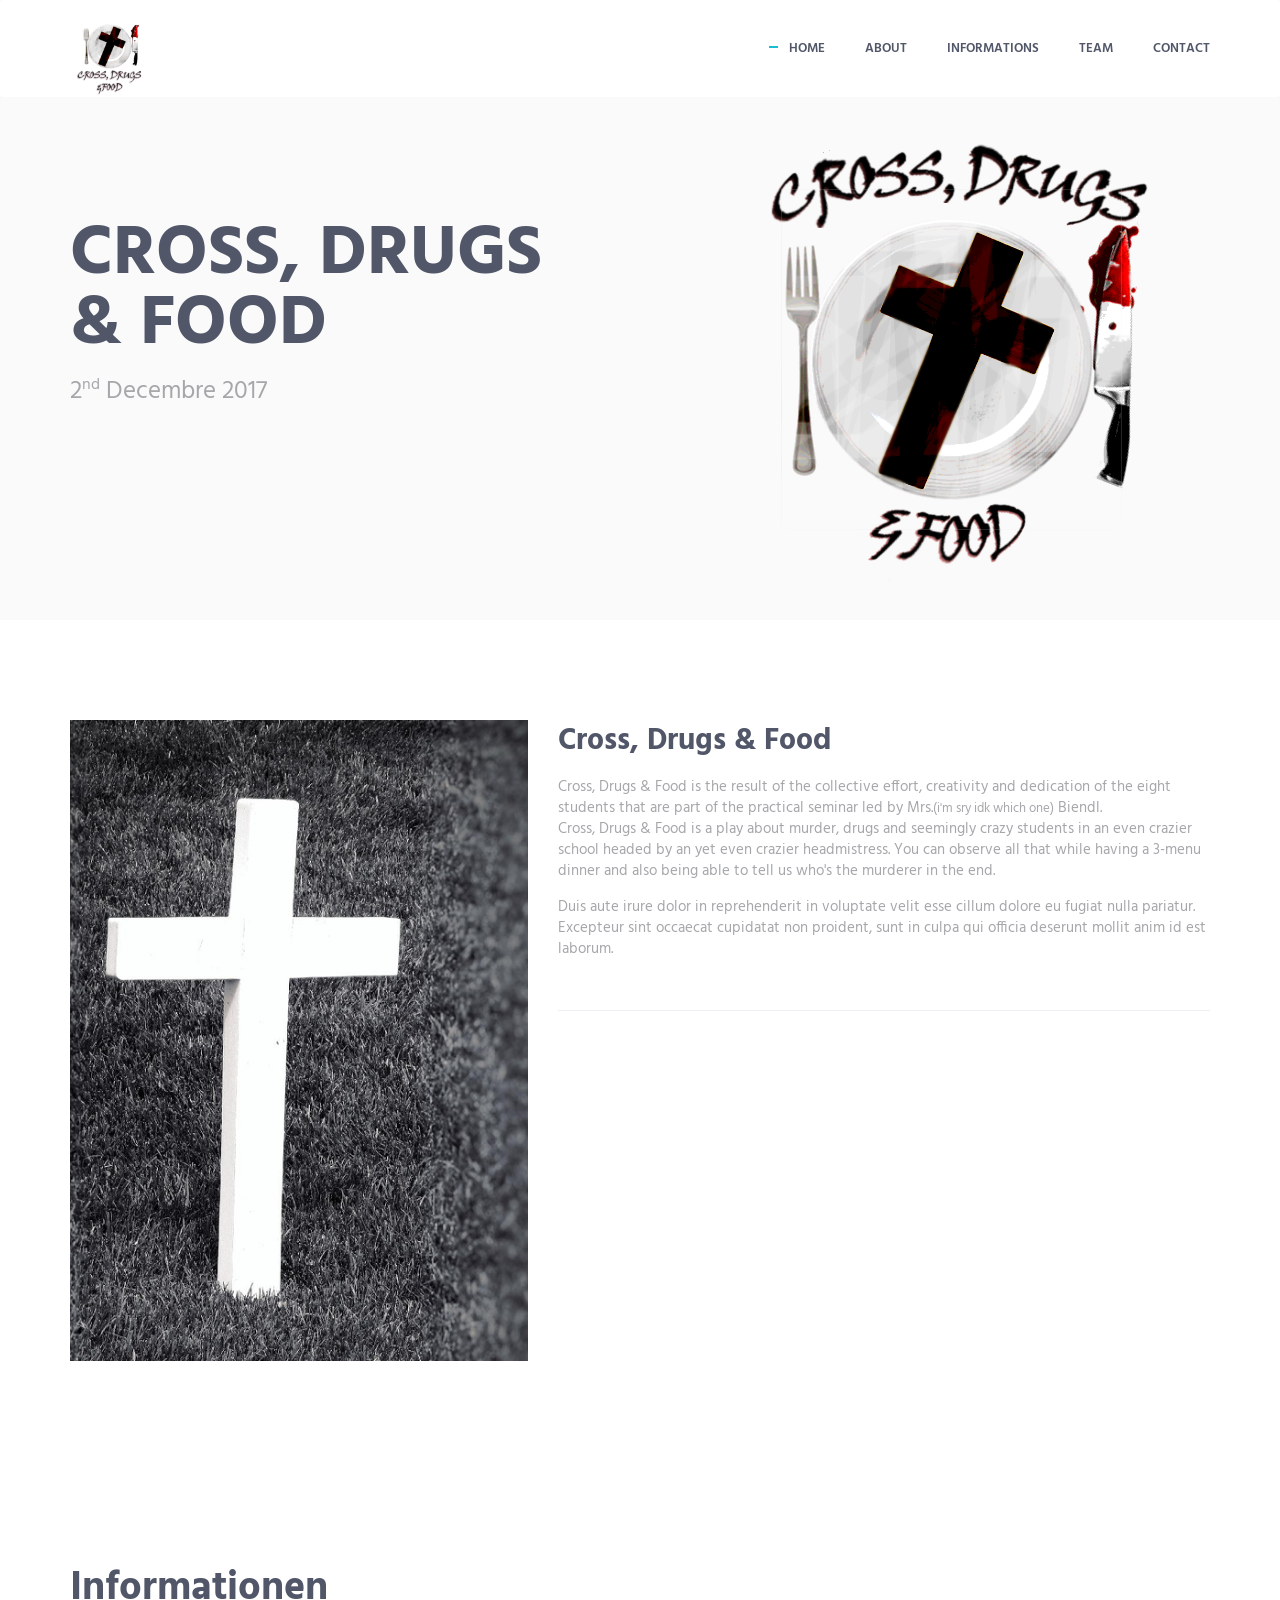
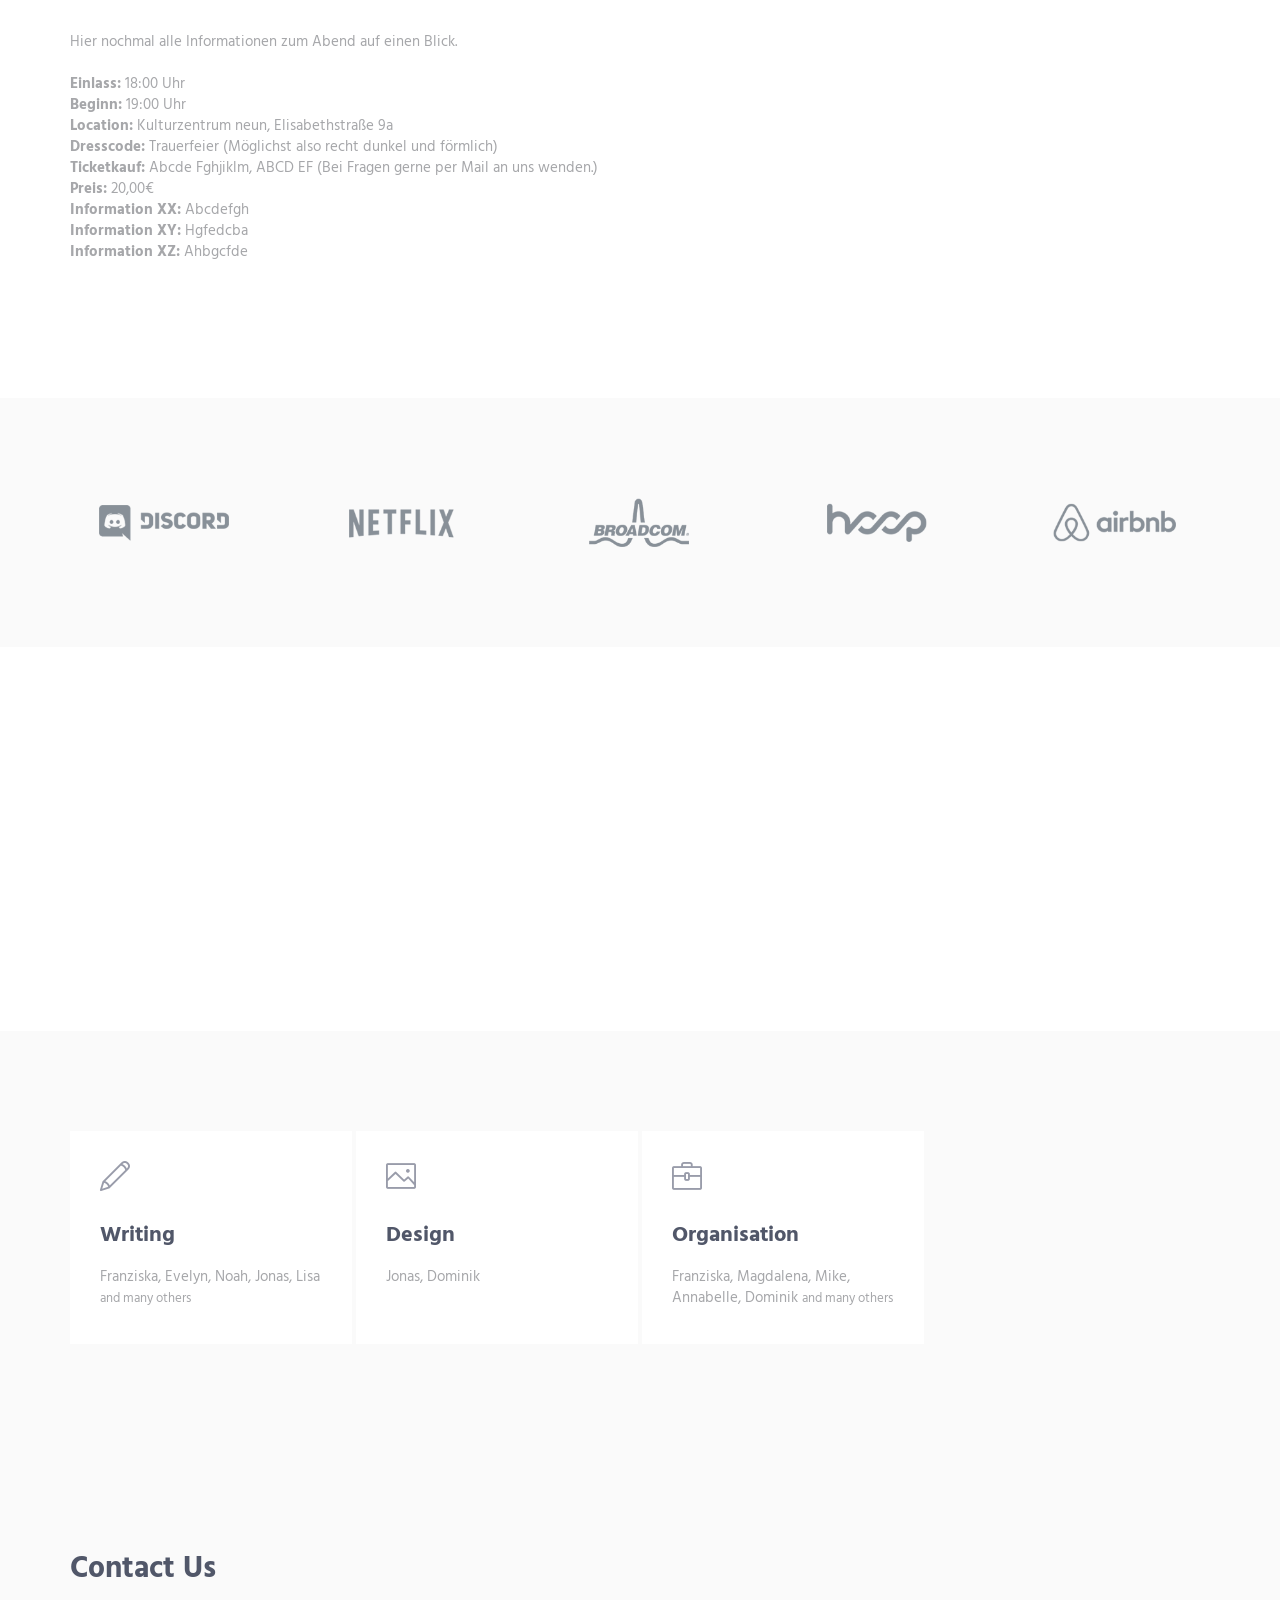
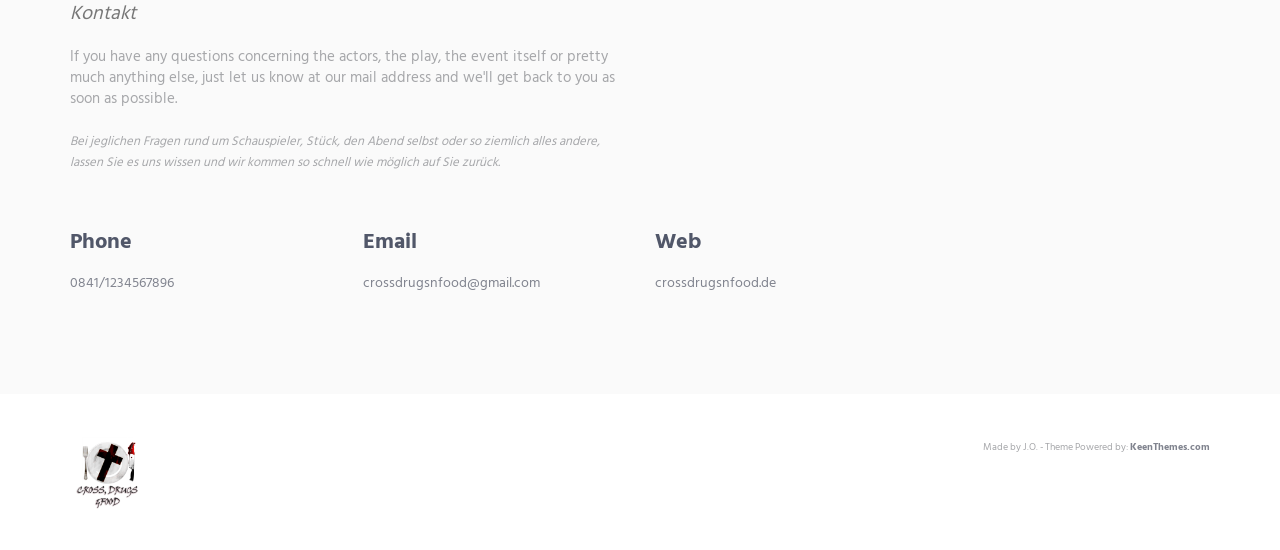
==== HTML/index.html @ 365a9cf8 "initial up" ====
<!DOCTYPE html>
<!-- ==============================
    Project:        Metronic "Acecv" Frontend Freebie - Responsive HTML Template Based On Twitter Bootstrap 3.3.4
    Version:        1.0
    Author:         KeenThemes
    Primary use:    Corporate, Business Themes.
    Email:          support@keenthemes.com
    Follow:         http://www.twitter.com/keenthemes
    Like:           http://www.facebook.com/keenthemes
    Website:        http://www.keenthemes.com
    Premium:        Premium Metronic Admin Theme: http://themeforest.net/item/metronic-responsive-admin-dashboard-template/4021469?ref=keenthemes
================================== -->
<html lang="en" class="no-js">
    <!-- BEGIN HEAD -->
    <head>
        <meta charset="utf-8"/>
        <title> Cross, Drugs &amp; Food</title>
        <meta http-equiv="X-UA-Compatible" content="IE=edge">
        <meta content="width=device-width, initial-scale=1" name="viewport"/>
        <meta content="" name="description"/>
        <meta content="" name="author"/>

        <!-- GLOBAL MANDATORY STYLES -->
        <link href="http://fonts.googleapis.com/css?family=Hind:300,400,500,600,700" rel="stylesheet" type="text/css">
        <link href="vendor/simple-line-icons/css/simple-line-icons.css" rel="stylesheet" type="text/css"/>
        <link href="vendor/bootstrap/css/bootstrap.min.css" rel="stylesheet" type="text/css"/>

        <!-- PAGE LEVEL PLUGIN STYLES -->
        <link href="css/animate.css" rel="stylesheet">
        <link href="vendor/swiper/css/swiper.min.css" rel="stylesheet" type="text/css"/>

        <!-- THEME STYLES -->
        <link href="css/layout.min.css" rel="stylesheet" type="text/css"/>

        <!-- Favicon -->
        <link rel="shortcut icon" href="favicon.ico"/>
    </head>
    <!-- END HEAD -->

    <!-- BODY -->
    <body id="body" data-spy="scroll" data-target=".header">

        <!--========== HEADER ==========-->
        <header class="header navbar-fixed-top">
            <!-- Navbar -->
            <nav class="navbar" role="navigation">
                <div class="container">
                    <!-- Brand and toggle get grouped for better mobile display -->
                    <div class="menu-container js_nav-item">
                        <button type="button" class="navbar-toggle" data-toggle="collapse" data-target=".nav-collapse">
                            <span class="sr-only">Toggle navigation</span>
                            <span class="toggle-icon"></span>
                        </button>

                        <!-- Logo -->
                        <div class="logo">
                            <a class="logo-wrap" href="#body">
                                <img class="logo-img" src="img/logo.png" alt="Cross, Drugs &amp; Food Logo">
                            </a>
                        </div>
                        <!-- End Logo -->
                    </div>

                    <!-- Collect the nav links, forms, and other content for toggling -->
                    <div class="collapse navbar-collapse nav-collapse">
                        <div class="menu-container">
                            <ul class="nav navbar-nav navbar-nav-right">
                                <li class="js_nav-item nav-item"><a class="nav-item-child nav-item-hover" href="#body">Home</a></li>
                                <li class="js_nav-item nav-item"><a class="nav-item-child nav-item-hover" href="#about">About</a></li>
                                <li class="js_nav-item nav-item"><a class="nav-item-child nav-item-hover" href="#information">Informations</a></li>
                                <li class="js_nav-item nav-item"><a class="nav-item-child nav-item-hover" href="#team">Team</a></li>
                                <li class="js_nav-item nav-item"><a class="nav-item-child nav-item-hover" href="#contact">Contact</a></li>
                            </ul>
                        </div>
                    </div>
                    <!-- End Navbar Collapse -->
                </div>
            </nav>
            <!-- Navbar -->
        </header>
        <!--========== END HEADER ==========-->

        <!--========== SLIDER ==========-->
        <div class="promo-block">
            <div class="container">
                <div class="row">
                    <div class="col-sm-6 sm-margin-b-60">
                        <div class="margin-b-30">
                            <h1 class="promo-block-title">CROSS, DRUGS <br/> &amp; FOOD</h1>
                            <p class="promo-block-text">2<sup><small>nd</small></sup> Decembre 2017</p>
                        </div>
                    </div>
                    <div class="col-sm-6">
                        <div class="promo-block-img-wrap">
                            <img class="promo-block-img img-responsive" src="img/mockup/CDF_Logo_1_transparent.png" align="Avatar">
                        </div>
                    </div>
                </div>
                <!--// end row -->
            </div>
        </div>
        <!--========== SLIDER ==========-->

        <!--========== PAGE LAYOUT ==========-->
        <!-- About -->
        <div id="about">
            <div class="container content-lg">
                <div class="row">
                    <div class="col-sm-5 sm-margin-b-60">
                        <img class="full-width img-responsive" src="img/500x700/01.jpg" alt="Image">
                    </div>
                    <div class="col-sm-7">
                        <div class="section-seperator margin-b-50">
                            <div class="margin-b-50">
                                <div class="margin-b-30">
                                    <h2>Cross, Drugs &amp; Food</h2>
                                    <p>Cross, Drugs &amp; Food is the result of the collective effort, creativity and dedication of the eight students that are part of the practical seminar led by Mrs.<small>(i'm sry idk which one)</small> Biendl. <br> Cross, Drugs &amp; Food is a play about murder, drugs and seemingly crazy students in an even crazier school headed by an yet even crazier headmistress. You can observe all that while having a 3-menu dinner and also being able to tell us who's the murderer in the end.</p>
                                    <p>Duis aute irure dolor in reprehenderit in voluptate velit esse cillum dolore eu fugiat nulla pariatur. Excepteur sint occaecat cupidatat non proident, sunt in culpa qui officia deserunt mollit anim id est laborum.</p>
                                </div>
                            </div>
                        </div>

                        
                    </div>
                </div>
                <!--// end row -->
            </div>
        </div>
        <!-- End About -->

        

        <!-- Informationen -->
        <div id="information">
            <div class="container content-lg">
                <div class="row margin-b-20">
                    <div class="col-sm-6">
                        <h1>Informationen</h1>
                        <p>Hier nochmal alle Informationen zum Abend auf einen Blick.
                                <br>
                                &nbsp;
                                <br>
                        <b>Einlass:</b> 18:00 Uhr
                        <br>
                        <b>Beginn:</b> 19:00 Uhr
                        <br>
                        <b>Location:</b> Kulturzentrum neun, Elisabethstraße 9a
                        <br>
                        <b>Dresscode:</b> Trauerfeier (Möglichst also recht dunkel und förmlich)
                        <br>
                        <b>Ticketkauf:</b> Abcde Fghjiklm, ABCD EF (Bei Fragen gerne per Mail an uns wenden.)
                        <br>
                        <b>Preis:</b> 20,00€
                        <br>
                        <b>Information XX:</b> Abcdefgh
                        <br>
                        <b>Information XY:</b> Hgfedcba
                        <br>
                        <b>Information XZ:</b> Ahbgcfde

                        </p>
                    </div>
                </div>
                <!--// end row -->

                
            </div>
        </div>
        <!-- End Work -->

        <!-- Sponsoren -->
        <div class="bg-color-sky-light">
            <div class="content-lg container">
                <!-- Swiper Clients -->
                <div class="swiper-slider swiper-clients">
                    <!-- Swiper Wrapper -->
                    <div class="swiper-wrapper">
                        <div class="swiper-slide">
                            <img class="swiper-clients-img" src="img/clients/01.png" alt="Clients Logo">
                        </div>
                        <div class="swiper-slide">
                            <img class="swiper-clients-img" src="img/clients/02.png" alt="Clients Logo">
                        </div>
                        <div class="swiper-slide">
                            <img class="swiper-clients-img" src="img/clients/03.png" alt="Clients Logo">
                        </div>
                        <div class="swiper-slide">
                            <img class="swiper-clients-img" src="img/clients/04.png" alt="Clients Logo">
                        </div>
                        <div class="swiper-slide">
                            <img class="swiper-clients-img" src="img/clients/05.png" alt="Clients Logo">
                        </div>
                        <div class="swiper-slide">
                            <img class="swiper-clients-img" src="img/clients/06.png" alt="Clients Logo">
                        </div>
                    </div>
                    <!-- End Swiper Wrapper -->
                </div>
                <!-- End Swiper Clients -->
            </div>
        </div>
        <!-- End Clients -->

        <!-- Promo Banner -->
        <div class="promo-banner parallax-window" data-parallax="scroll" data-image-src="img/1920x1080/01.jpg">
            <div class="container-sm content-lg">
                <h2 class="promo-banner-title">Kulturzentrum neun</h2>
                <p class="promo-banner-text"><small><i>Elisabethstraße 9a, 85051 Ingolstadt</i></small> <br>
                Just a few hundred meters south of the Ingolstadt main station the venue is very accessible even for people not living in the city.</p>
            </div>
        </div>
        <!-- End Promo Banner -->
        <!-- Team -->
        <div id="team">
            <div class="bg-color-sky-light" data-auto-height="true">
                <div class="container content-lg">
                    <div class="row row-space-2 margin-b-4">
                        <div class="col-md-3 col-sm-6 md-margin-b-4">
                            <div class="service" data-height="height">
                                <div class="service-element">
                                    <i class="service-icon icon-pencil"></i>
                                </div>
                                <div class="service-info">
                                    <h3>Writing</h3>
                                    <p class="margin-b-5">Franziska, Evelyn, Noah, Jonas, Lisa <small>and many others</small></p>
                                </div>
                                <a href="#" class="content-wrapper-link"></a>    
                            </div>
                        </div>
                        <div class="col-md-3 col-sm-6 md-margin-b-4">
                            <div class="service" data-height="height" >
                                <div class="service-element">
                                    <i class="service-icon icon-picture"></i>
                                </div>
                                <div class="service-info">
                                    <h3 >Design</h3>
                                    <p class=" margin-b-5">Jonas, Dominik</p>
                                </div>
                                <a href="#" class="content-wrapper-link"></a>    
                            </div>
                        </div>
                        <div class="col-md-3 col-sm-6 sm-margin-b-4">
                            <div class="service" data-height="height">
                                <div class="service-element">
                                    <i class="service-icon icon-briefcase"></i>
                                </div>
                                <div class="service-info">
                                    <h3>Organisation</h3>
                                    <p class="margin-b-5">Franziska, Magdalena, Mike, Annabelle, Dominik <small>and many others</small></p>
                                </div>
                                <a href="#" class="content-wrapper-link"></a>    
                            </div>
                        </div>
                        </div>
                    </div>
                    <!--// end row -->
                </div>
            </div>
        </div>
        <!-- End Team -->    
        <!-- Contact -->
        <div id="contact">
            <div class="bg-color-sky-light">
                <div class="container content-lg">
                    <div class="row margin-b-40">
                        <div class="col-sm-6">
                           <h2>Contact Us <br> 
                               <i><small>Kontakt</small></i>
                           </h2>
                            <p>If you have any questions concerning the actors, the play, the event itself or pretty much anything else, just let us know at our mail address and we'll get back to you as soon as possible. <br>
                                &nbsp; <br>
                                <i><small>Bei jeglichen Fragen rund um Schauspieler, Stück, den Abend selbst oder so ziemlich alles andere, lassen Sie es uns wissen und wir kommen so schnell wie möglich auf Sie zurück.</small></i></p>
                        </div>
                    </div>
                    <!--// end row -->

                    <div class="row">
                        <div class="col-md-3 col-xs-6 md-margin-b-30">
                            <h4>Phone</h4>
                            <a>0841/1234567896</a>
                        </div>
                        <div class="col-md-3 col-xs-6">
                            <h4>Email</h4>
                            <a href="mailto:crossdrugsnfood@gmail.com">crossdrugsnfood@gmail.com</a>
                        </div>
                        <div class="col-md-3 col-xs-6">
                            <h4>Web</h4>
                            <a href="crossdrugsnfood.de"> crossdrugsnfood.de </a>
                        </div>
                    </div>
                    <!--// end row -->
                </div>
            </div>
        </div>
        <!-- End Contact -->
        <!--========== END PAGE LAYOUT ==========-->

        <!--========== FOOTER ==========-->
        <footer class="footer">
            <div class="content container">
                <div class="row">
                    <div class="col-xs-6">
                        <img class="footer-logo" src="img/logo.png" alt="Cross, Drugs 'n Food Logo">
                    </div>
                    <div class="col-xs-6 text-right sm-text-left">
                        <p class="margin-b-0"> <small><sub> Made by J.O. - Theme Powered by: <a class="fweight-700" href="http://www.keenthemes.com/">KeenThemes.com</a> </sub> </small> </p>
                    </div>
                </div>
                <!--// end row -->
            </div>
        </footer>
        <!--========== END FOOTER ==========-->

        <!-- Back To Top -->
        <a href="javascript:void(0);" class="js-back-to-top back-to-top">Top</a>

        <!-- JAVASCRIPTS(Load javascripts at bottom, this will reduce page load time) -->
        <!-- CORE PLUGINS -->
        <script src="vendor/jquery.min.js" type="text/javascript"></script>
        <script src="vendor/jquery-migrate.min.js" type="text/javascript"></script>
        <script src="vendor/bootstrap/js/bootstrap.min.js" type="text/javascript"></script>

        <!-- PAGE LEVEL PLUGINS -->
        <script src="vendor/jquery.easing.js" type="text/javascript"></script>
        <script src="vendor/jquery.back-to-top.js" type="text/javascript"></script>
        <script src="vendor/jquery.smooth-scroll.js" type="text/javascript"></script>
        <script src="vendor/jquery.wow.min.js" type="text/javascript"></script>
        <script src="vendor/jquery.parallax.min.js" type="text/javascript"></script>
        <script src="vendor/jquery.appear.js" type="text/javascript"></script>
        <script src="vendor/swiper/js/swiper.jquery.min.js" type="text/javascript"></script>

        <!-- PAGE LEVEL SCRIPTS -->
        <script src="js/layout.min.js" type="text/javascript"></script>
        <script src="js/components/progress-bar.min.js" type="text/javascript"></script>
        <script src="js/components/swiper.min.js" type="text/javascript"></script>
        <script src="js/components/wow.min.js" type="text/javascript"></script>

    </body>
    <!-- END BODY -->
</html>
---- HTML/css/layout.min.css ----
.link,body{position:relative}h1,h2,h3,h4,h5,h6,p{line-height:1.4;font-family:Hind,sans-serif}.btn-theme.active.focus,.btn-theme.active:focus,.btn-theme.focus,.btn-theme:active.focus,.btn-theme:active:focus,.btn-theme:focus,:active,:focus,a,a:active,a:focus,a:hover{outline:0}.header .nav-item-child,.link,a,body,em,h1,h2,h3,h4,h5,h6,li,li a,p,span{font-family:Hind,sans-serif}.back-to-top,.header .nav-item-child,.link{text-transform:uppercase}.back-to-top:focus,.back-to-top:hover,.btn-theme.focus,.btn-theme:focus,.btn-theme:hover,.content-wrapper-link,.header .logo-wrap:focus,.header .logo-wrap:hover,a:active,a:focus,a:hover,h1>a:focus,h2>a:focus,h3>a:focus,h4>a:focus,h5>a:focus,h6>a:focus{text-decoration:none}html{overflow-x:hidden}body,html,html a{-webkit-font-smoothing:antialiased}p{font-size:15px;font-weight:400;color:#a6a7aa;margin-bottom:15px}em,li,li a{font-size:16px;font-weight:500;color:#515769}a{color:#81848f}a:active,a:focus,a:hover{color:#999caa}.link{font-size:13px;font-weight:600}.link:after{position:absolute;top:8px;right:-15px;width:9px;height:2px;background:#17bed2;content:" "}span{font-size:14px;font-weight:400;color:#bfc1c7}h1,h2,h3,h4,h5,h6{font-weight:700;color:#515769;margin:0 0 15px}h1>a,h2>a,h3>a,h4>a,h5>a,h6>a{color:#515769}h1>a:hover,h2>a:hover,h3>a:hover,h4>a:hover,h5>a:hover,h6>a:hover{color:#999caa;text-decoration:none}h1{font-size:40px}h2{font-size:30px}h3,h4{font-size:22px}::selection{color:#fff;background:#17bed2;text-shadow:none}::-webkit-selection{color:#fff;background:#17bed2;text-shadow:none}::-moz-selection{color:#fff;background:#17bed2;text-shadow:none}.section-seperator{border-bottom:1px solid #edf0f2}.content-wrapper-link{position:absolute;top:0;left:0;right:0;bottom:0;display:block;z-index:3}.btn-icon,.btn-theme,.promo-block{position:relative}.btn-theme,.social-icons{display:inline-block;vertical-align:middle;text-align:center}.btn-theme{line-height:1;background-image:none;border-style:solid;white-space:nowrap;-ms-touch-action:manipulation;touch-action:manipulation;cursor:pointer;-webkit-user-select:none;-moz-user-select:none;-ms-user-select:none;user-select:none}.btn-theme:hover{transition-duration:.3s;transition-property:all;transition-timing-function:cubic-bezier(.7,1,.7,1)}.btn-theme.active,.btn-theme:active{background-image:none;outline:0}.btn-theme.disabled,.btn-theme[disabled],fieldset[disabled] .btn-theme{cursor:not-allowed;box-shadow:none;opacity:.65;pointer-events:none}.btn-icon{top:1px;margin-right:10px}.btn-white-bg{color:#515769;background:#fff;border-color:transparent;border-width:0}.btn-white-bg.focus,.btn-white-bg:focus,.btn-white-bg:hover{color:#fff;background:#17bed2;border-color:transparent}.btn-white-brd{color:#fff;background:0 0;border-color:#fff;border-width:2px}.btn-white-brd.focus,.btn-white-brd:focus,.btn-white-brd:hover{color:#515769;background:#fff;border-color:#fff}.btn-default-bg{color:#515769;background:#f3f4f5;border-color:transparent;border-width:0}.btn-default-bg.focus,.btn-default-bg:focus,.btn-default-bg:hover{color:#fff;background:#17bed2;border-color:transparent}.btn-theme-sm{font-size:13px;font-weight:600;padding:15px 40px}.btn-theme-md{font-size:15px;font-weight:600;padding:20px 30px}.progress-box .progress{box-shadow:none;height:3px}.progress-box .progress-bar{transition-duration:2s;transition-property:all;transition-timing-function:cubic-bezier(.7,1,.7,1)}.header .navbar,.header .navbar-toggle .toggle-icon,.service .service-element,.service .service-info,.service:hover .service-element,.service:hover .service-info,.social-icons,.social-icons:hover{transition-duration:.3s;transition-property:all;transition-timing-function:cubic-bezier(.7,1,.7,1)}.social-icons{width:40px;height:40px;font-size:16px;color:#515769;background:#fff;border-radius:50%;padding:11px}.social-icons:hover{color:#fff;background:#515769}.promo-banner{text-align:center}.promo-banner .promo-banner-title{font-size:50px;color:#fff}.promo-banner .promo-banner-text{font-size:20px;color:#fff;opacity:.8}.promo-block{background:#fafafa;padding-top:220px}.promo-block .promo-block-title{font-size:70px;line-height:1}@media (max-width:480px){.promo-block .promo-block-title{font-size:50px}}.promo-block .promo-block-text{font-size:25px}.promo-block .promo-block-img-wrap{position:relative;height:400px}.promo-block .promo-block-img{position:absolute;right:0;bottom:0}@media (max-width:768px){.promo-block{text-align:center;padding-top:170px}.promo-block .promo-block-img-wrap{height:auto}.promo-block .promo-block-img{position:relative;margin-left:auto;margin-right:auto}}.service{background:#fff;padding:30px}.service .service-element,.service .service-info{-webkit-transform:translate3d(0,0,0);-moz-transform:translate3d(0,0,0);transform:translate3d(0,0,0)}.service .service-icon{display:block;font-size:30px;color:#999caa;margin-bottom:30px}.service:hover .service-element{opacity:0;-webkit-transform:translate3d(0,-100%,0);-moz-transform:translate3d(0,-100%,0);transform:translate3d(0,-100%,0)}.service:hover .service-info{-webkit-transform:translate3d(0,-30%,0);-moz-transform:translate3d(0,-30%,0);transform:translate3d(0,-30%,0)}.footer .footer-logo{width:76px;height:auto}.navbar-fixed-top .navbar-collapse{max-height:100%}.header .navbar{background:#fff;margin-bottom:0;border-bottom:1px solid rgba(255,255,255,.2)}.header .navbar-toggle{width:25px;height:25px;border:none;padding:0;margin:35px 0}.header .navbar-toggle .toggle-icon{position:relative;width:21px;height:1px;display:inline-block;background:#515769}.header .navbar-toggle .toggle-icon:after,.header .navbar-toggle .toggle-icon:before{position:absolute;left:0;background:#515769;content:" "}.header .navbar-toggle:hover .toggle-icon,.header .navbar-toggle:hover .toggle-icon:after,.header .navbar-toggle:hover .toggle-icon:before{background:#17bed2;transition-duration:.3s;transition-property:all;transition-timing-function:cubic-bezier(.7,1,.7,1)}.header .navbar-toggle .toggle-icon:before{width:10px;height:1px;bottom:10px;-webkit-transform:rotate(0);-moz-transform:rotate(0);transform:rotate(0);transition-duration:.3s;transition-property:all;transition-timing-function:cubic-bezier(.7,1,.7,1)}.header .navbar-toggle .toggle-icon:after{width:16px;height:1px;top:-5px;-webkit-transform:rotate(0);-moz-transform:rotate(0);transform:rotate(0);transition-duration:.3s;transition-property:all;transition-timing-function:cubic-bezier(.7,1,.7,1)}.header .navbar-toggle:hover .toggle-icon:after,.header .navbar-toggle:hover .toggle-icon:before{width:21px;height:1px}.header .navbar-toggle:hover .toggle-icon.is-clicked{background:rgba(81,87,105,0)}.header .logo{width:100px;height:100px;float:left;max-height:95px;line-height:65px}.header .logo-wrap{display:inline-block;padding:15px 0}.header .logo-img{display:inline-block;width:80px;height:80px;max-width:100%;max-height:100%;vertical-align:middle}.header .nav-item,.header .nav-item-child{display:block;position:relative}.header .navbar-nav{padding-left:0;margin-bottom:0;list-style:none}.header .nav-item:last-child .nav-item-child{padding-right:0}.header .nav-item.active .nav-item-hover:after,.header .nav-item:hover .nav-item-hover:after{opacity:1;transition-duration:.4s;transition-property:all;transition-timing-function:cubic-bezier(.7,1,.7,1)}.header .nav-item-child{font-size:13px;font-weight:600;color:#515769;line-height:55px;padding:20px;transition-duration:.3s;transition-property:all;transition-timing-function:cubic-bezier(.7,1,.7,1)}.header .nav-item-child:focus,.header .nav-item-child:hover{background:inherit}.header .nav-item-hover{position:relative}.header .nav-item-hover:after{position:absolute;top:45px;left:0;width:9px;height:2px;background:#17bed2;opacity:0;content:" ";transition-duration:.4s;transition-property:all;transition-timing-function:cubic-bezier(.7,1,.7,1)}@media (max-width:991px){.header{background:#fff}.header .navbar-toggle{display:block}.header .navbar-collapse.collapse{display:none!important}.header .navbar-collapse.collapse.in{display:block!important}.header .nav-collapse{padding-left:0;padding-right:0}.header .navbar-nav{margin:0;float:none}.header .navbar-nav .nav-item{float:none}.header .menu-container:after,.header .menu-container:before{content:" ";display:table}.header .menu-container:after{clear:both}.header .nav-item-child{color:#515769;line-height:1.4;padding:12px 12px 12px 15px}.header .nav-item-hover:after{position:absolute;top:19px}}@media (max-width:767px){.header .menu-container{padding-left:15px;padding-right:15px;margin-left:0;margin-right:0}.header .navbar>.container,.header .navbar>.container>.nav-collapse{padding-left:0;padding-right:0;margin-left:0;margin-right:0}.header .navbar>.container{width:auto}}@media (min-width:992px){.header .navbar-nav-right{float:right}.page-on-scroll .header .nav-item-child,.page-on-scroll .header .navbar{transition-duration:.3s;transition-property:all;transition-timing-function:cubic-bezier(.7,1,.7,1)}.page-on-scroll .header .navbar{background:#fff;border-bottom-color:#f0f0f0}.page-on-scroll .header .nav-item-child{color:#515769}}.back-to-top,.back-to-top:hover{color:#fff;transition-property:all;transition-timing-function:cubic-bezier(.7,1,.7,1)}.back-to-top{position:fixed;right:10px;bottom:10px;display:inline-block;z-index:9;width:40px;height:40px;font-size:11px;font-weight:400;text-align:center;line-height:3;letter-spacing:1px;background:#515769;border-radius:3px;visibility:hidden;opacity:0;padding:5px;-webkit-transform:translate3d(0,50px,0);-moz-transform:translate3d(0,50px,0);transform:translate3d(0,50px,0);transition-duration:.3s}.back-to-top:hover{transition-duration:.3s}.back-to-top.back-to-top-is-visible{visibility:visible;opacity:.6;-webkit-transform:translate3d(0,0,0);-moz-transform:translate3d(0,0,0);transform:translate3d(0,0,0);transition-duration:.3s;transition-property:all;transition-timing-function:cubic-bezier(.7,1,.7,1)}.back-to-top.back-to-top-is-visible:hover{opacity:1;transition-duration:.3s;transition-property:all;transition-timing-function:cubic-bezier(.7,1,.7,1)}.back-to-top.back-to-top-fade-out{opacity:.4}.back-to-top.back-to-top-fade-out:hover{opacity:1;transition-duration:.3s;transition-property:all;transition-timing-function:cubic-bezier(.7,1,.7,1)}.swiper-clients-img,.swiper-clients-img:hover{transition-duration:.2s;transition-property:all;transition-timing-function:cubic-bezier(.7,1,.7,1)}.swiper-slider{position:relative;width:100%;height:100%;overflow:hidden}.swiper-clients-img{display:block;width:130px;height:auto;margin:0 auto;opacity:1;cursor:pointer}.container-full-width:after,.container-full-width:before,.container-sm:after,.container-sm:before{content:" ";display:table}.swiper-clients-img:hover{opacity:.8}.color-base{color:#17bed2!important}.color-white{color:#fff!important}.color-heading{color:#515769!important}.color-subtitle{color:#a6a7aa!important}.color-link{color:#81848f!important}.color-link-hover{color:#999caa!important}.color-sky-light{color:#fafafa!important}.bg-color-base{background:#17bed2!important}.bg-color-white{background:#fff!important}.bg-color-heading{background:#515769!important}.bg-color-subtitle{background:#a6a7aa!important}.bg-color-link{background:#81848f!important}.bg-color-link-hover{background:#999caa!important}.bg-color-sky-light{background:#fafafa!important}.row-space-2{margin-right:-2px;margin-left:-2px}.container-full-width,.container-sm{margin-right:auto;margin-left:auto}.row-space-2>[class*=col-]{padding-left:2px;padding-right:2px}.container-full-width:after{clear:both}.container-sm{padding-right:15px;padding-left:15px}.container-sm:after{clear:both}@media (min-width:768px){.container-sm{width:750px}}@media (min-width:1200px){.container-sm{width:970px}}.content{padding-top:40px;padding-bottom:40px}.content-sm{padding-top:60px;padding-bottom:60px}.content-md{padding-top:80px;padding-bottom:80px}.content-lg{padding-top:100px;padding-bottom:100px}.full-width{width:100%;height:auto}.fweight-300{font-weight:300!important}.fweight-400{font-weight:400!important}.fweight-500{font-weight:500!important}.fweight-600{font-weight:600!important}.fweight-700{font-weight:700!important}.margin-l-0{margin-left:0!important}.margin-l-5{margin-left:5px!important}.margin-l-10{margin-left:10px!important}.margin-l-20{margin-left:20px!important}.margin-r-0{margin-right:0!important}.margin-r-5{margin-right:5px!important}.margin-r-10{margin-right:10px!important}.margin-r-20{margin-right:20px!important}.margin-t-0{margin-top:0!important}.margin-t-5{margin-top:5px!important}.margin-t-10{margin-top:10px!important}.margin-t-20{margin-top:20px!important}.margin-t-30{margin-top:30px!important}.margin-t-40{margin-top:40px!important}.margin-t-50{margin-top:50px!important}.margin-t-60{margin-top:60px!important}.margin-b-0{margin-bottom:0!important}.margin-b-4{margin-bottom:4px!important}.margin-b-5{margin-bottom:5px!important}.margin-b-10{margin-bottom:10px!important}.margin-b-20{margin-bottom:20px!important}.margin-b-30{margin-bottom:30px!important}.margin-b-40{margin-bottom:40px!important}.margin-b-50{margin-bottom:50px!important}.margin-b-60{margin-bottom:60px!important}.margin-b-70{margin-bottom:70px!important}.margin-b-80{margin-bottom:80px!important}.margin-b-90{margin-bottom:90px!important}.margin-b-100{margin-bottom:100px!important}.height-100{height:100px!important}.height-200{height:200px!important}.height-300{height:300px!important}.height-400{height:400px!important}.height-500{height:500px!important}@media (max-width:992px){.md-margin-b-0{margin-bottom:0!important}.md-margin-b-4{margin-bottom:4px!important}.md-margin-b-5{margin-bottom:5px!important}.md-margin-b-10{margin-bottom:10px!important}.md-margin-b-20{margin-bottom:20px!important}.md-margin-b-30{margin-bottom:30px!important}.md-margin-b-40{margin-bottom:40px!important}.md-margin-b-50{margin-bottom:50px!important}.md-margin-b-60{margin-bottom:60px!important}.md-margin-b-70{margin-bottom:70px!important}.md-margin-b-80{margin-bottom:80px!important}.md-margin-b-90{margin-bottom:90px!important}.md-margin-b-100{margin-bottom:100px!important}.md-text-center{text-align:center}.md-text-left{text-align:left}.md-text-right{text-align:right}}@media (max-width:768px){.sm-margin-b-0{margin-bottom:0!important}.sm-margin-b-4{margin-bottom:4px!important}.sm-margin-b-5{margin-bottom:5px!important}.sm-margin-b-10{margin-bottom:10px!important}.sm-margin-b-20{margin-bottom:20px!important}.sm-margin-b-30{margin-bottom:30px!important}.sm-margin-b-40{margin-bottom:40px!important}.sm-margin-b-50{margin-bottom:50px!important}.sm-margin-b-60{margin-bottom:60px!important}.sm-margin-b-70{margin-bottom:70px!important}.sm-margin-b-80{margin-bottom:80px!important}.sm-margin-b-90{margin-bottom:90px!important}.sm-margin-b-100{margin-bottom:100px!important}.sm-text-center{text-align:center}.sm-text-left{text-align:left}.sm-text-right{text-align:right}}@media (max-width:480px){.xs-margin-b-0{margin-bottom:0!important}.xs-margin-b-4{margin-bottom:4px!important}.xs-margin-b-5{margin-bottom:5px!important}.xs-margin-b-10{margin-bottom:10px!important}.xs-margin-b-20{margin-bottom:20px!important}.xs-margin-b-30{margin-bottom:30px!important}.xs-margin-b-40{margin-bottom:40px!important}.xs-margin-b-50{margin-bottom:50px!important}.xs-margin-b-60{margin-bottom:60px!important}.xs-margin-b-70{margin-bottom:70px!important}.xs-margin-b-80{margin-bottom:80px!important}.xs-margin-b-90{margin-bottom:90px!important}.xs-margin-b-100{margin-bottom:100px!important}.xs-text-center{text-align:center}.xs-text-left{text-align:left}.xs-text-right{text-align:right}}
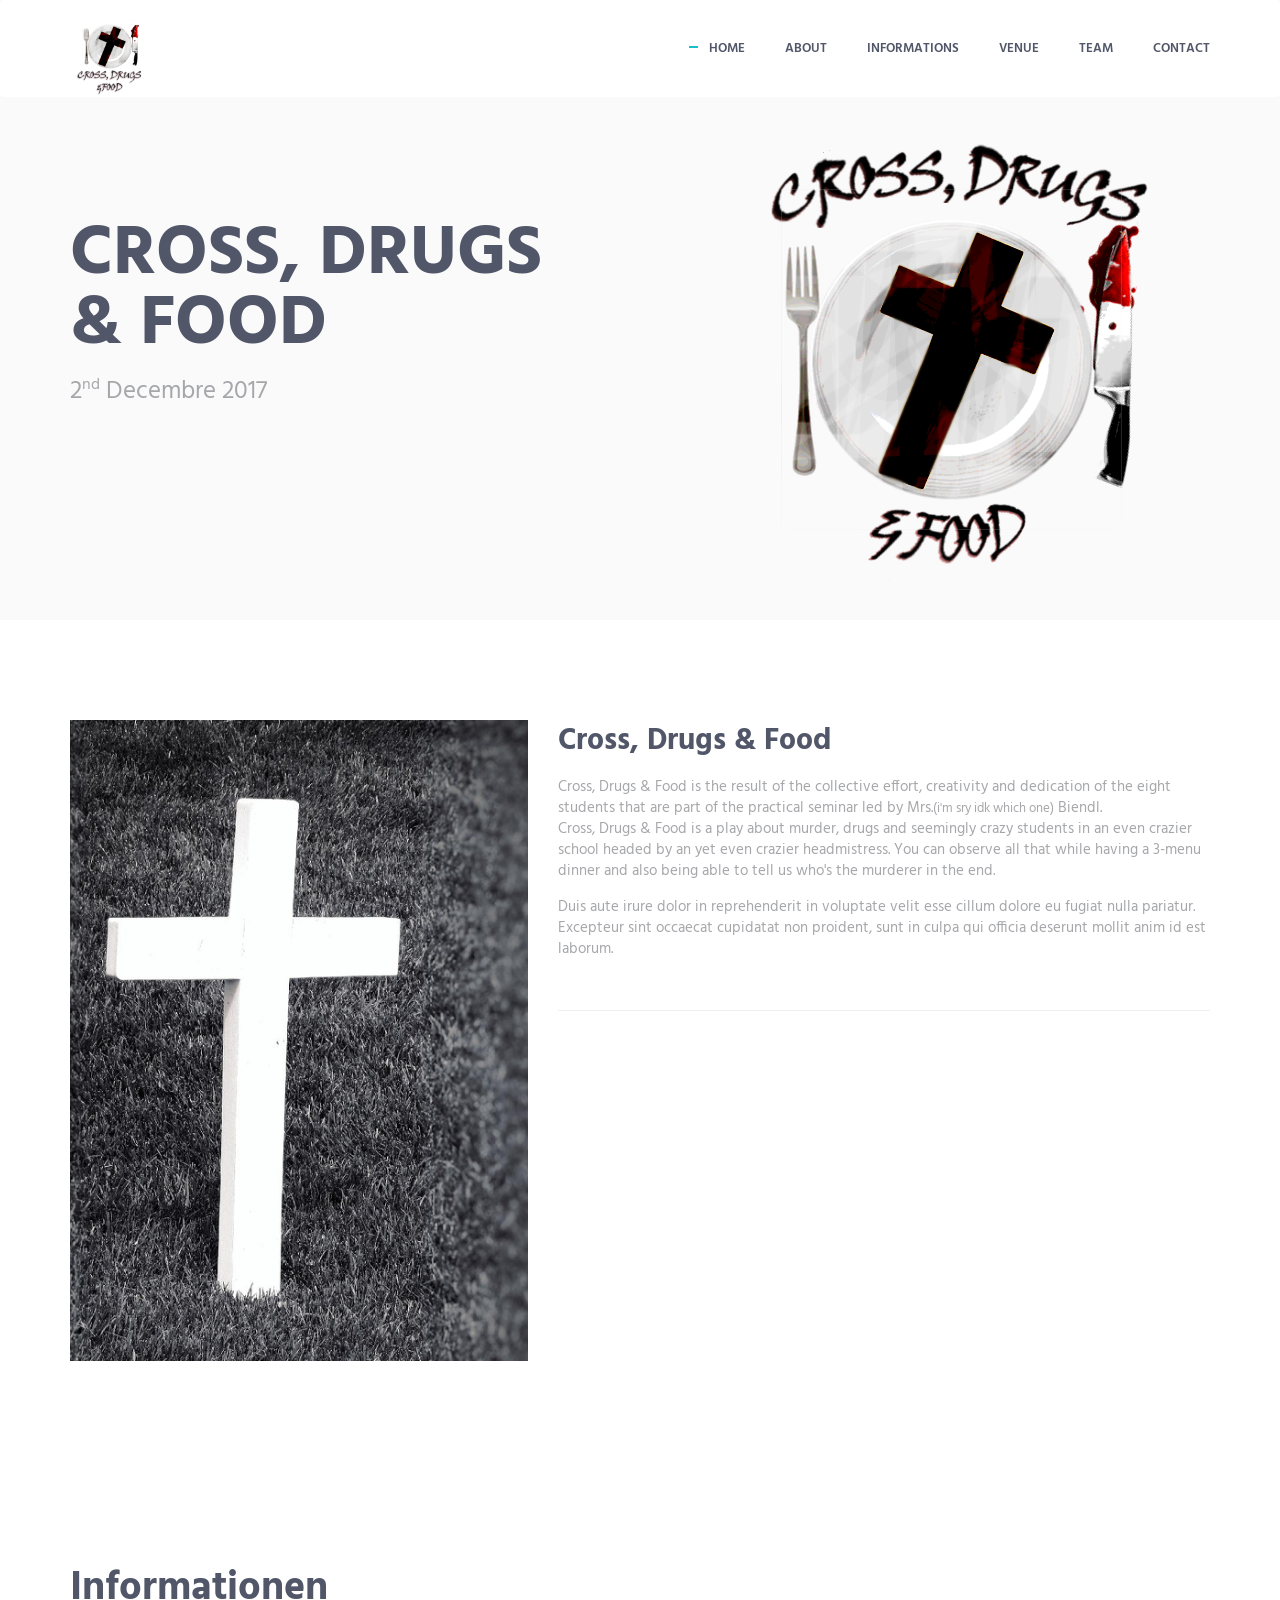
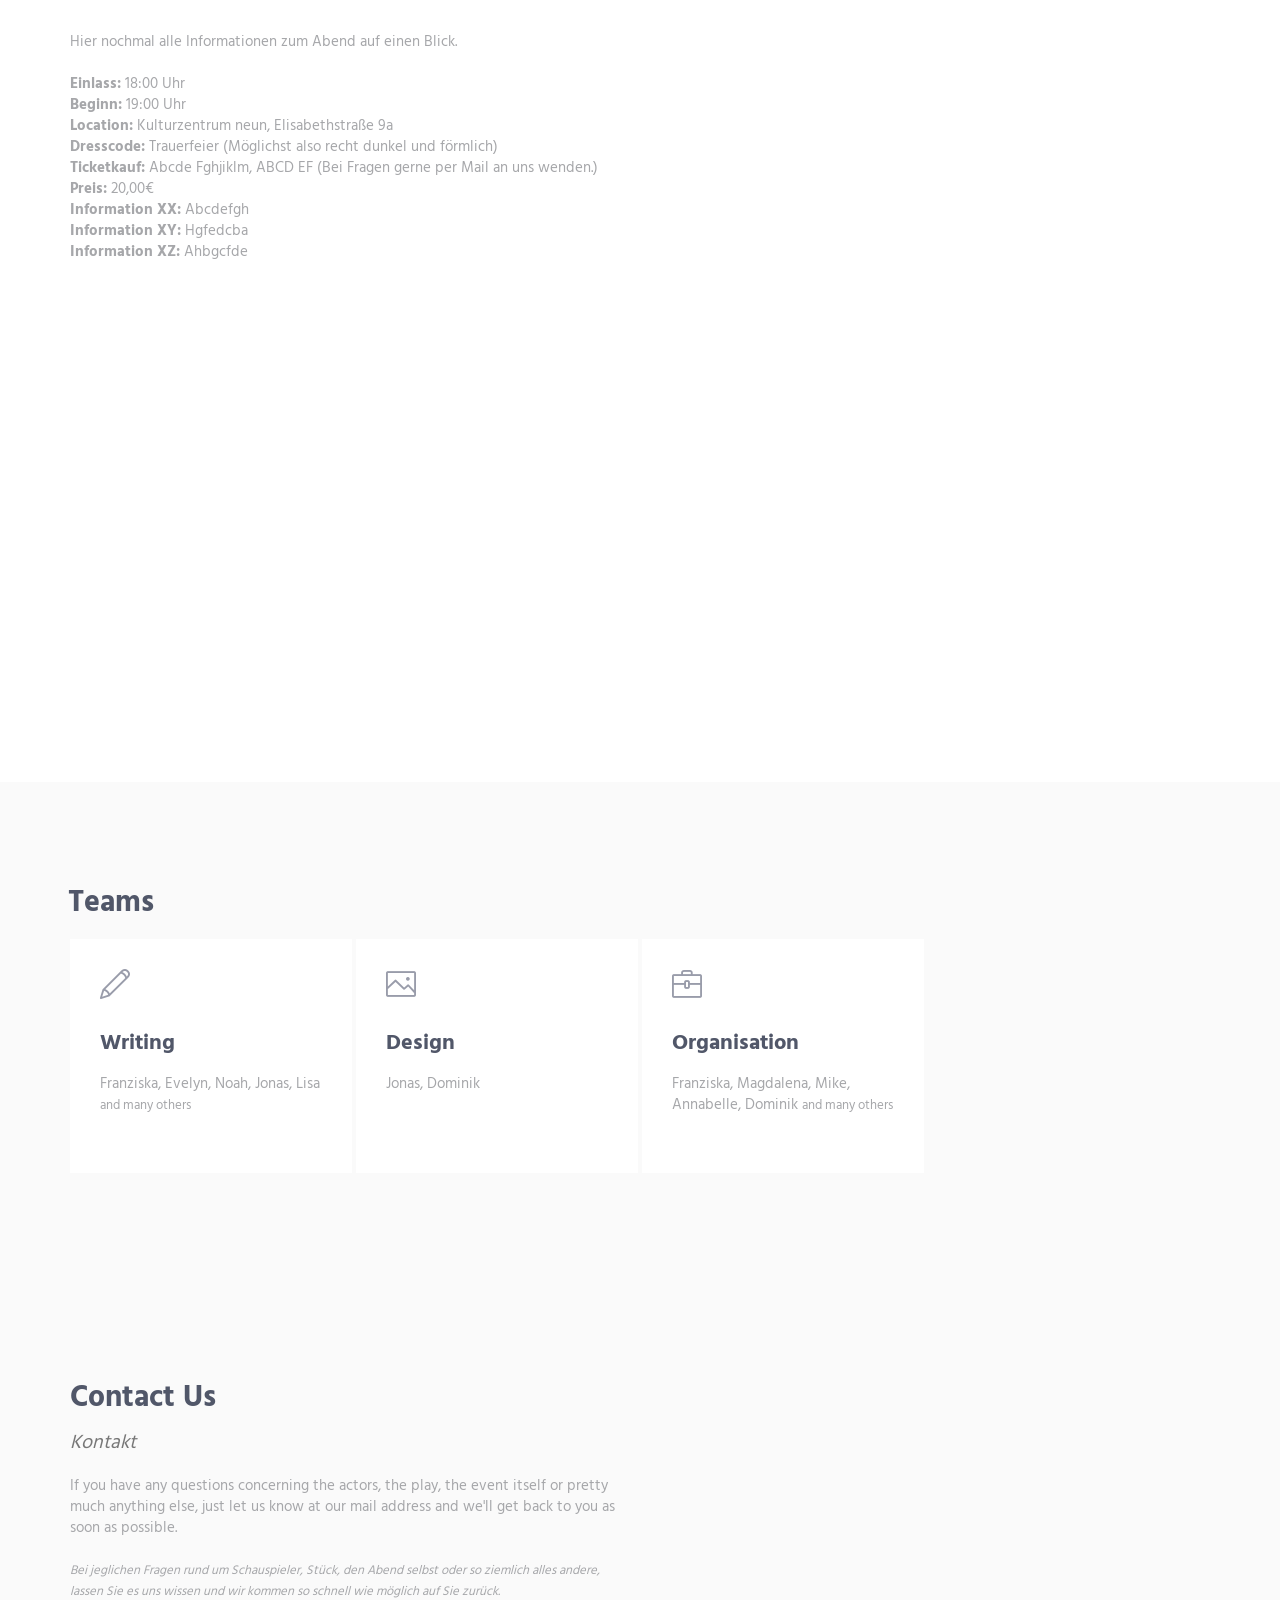
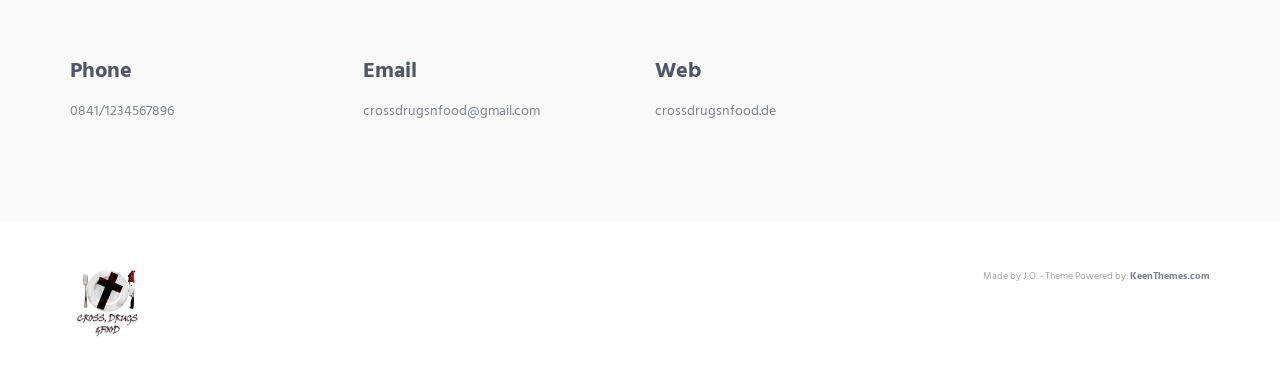
==== commit 0c52583d: "update1" ====
--- a/HTML/index.html
+++ b/HTML/index.html
@@ -68,6 +68,7 @@
                                 <li class="js_nav-item nav-item"><a class="nav-item-child nav-item-hover" href="#body">Home</a></li>
                                 <li class="js_nav-item nav-item"><a class="nav-item-child nav-item-hover" href="#about">About</a></li>
                                 <li class="js_nav-item nav-item"><a class="nav-item-child nav-item-hover" href="#information">Informations</a></li>
+                                <li class="js_nav-item nav-item"><a class="nav-item-child nav-item-hover" href="#venue">Venue</a></li>
                                 <li class="js_nav-item nav-item"><a class="nav-item-child nav-item-hover" href="#team">Team</a></li>
                                 <li class="js_nav-item nav-item"><a class="nav-item-child nav-item-hover" href="#contact">Contact</a></li>
                             </ul>
@@ -167,46 +168,14 @@
             </div>
         </div>
         <!-- End Work -->
-
-        <!-- Sponsoren -->
-        <div class="bg-color-sky-light">
-            <div class="content-lg container">
-                <!-- Swiper Clients -->
-                <div class="swiper-slider swiper-clients">
-                    <!-- Swiper Wrapper -->
-                    <div class="swiper-wrapper">
-                        <div class="swiper-slide">
-                            <img class="swiper-clients-img" src="img/clients/01.png" alt="Clients Logo">
-                        </div>
-                        <div class="swiper-slide">
-                            <img class="swiper-clients-img" src="img/clients/02.png" alt="Clients Logo">
-                        </div>
-                        <div class="swiper-slide">
-                            <img class="swiper-clients-img" src="img/clients/03.png" alt="Clients Logo">
-                        </div>
-                        <div class="swiper-slide">
-                            <img class="swiper-clients-img" src="img/clients/04.png" alt="Clients Logo">
-                        </div>
-                        <div class="swiper-slide">
-                            <img class="swiper-clients-img" src="img/clients/05.png" alt="Clients Logo">
-                        </div>
-                        <div class="swiper-slide">
-                            <img class="swiper-clients-img" src="img/clients/06.png" alt="Clients Logo">
-                        </div>
-                    </div>
-                    <!-- End Swiper Wrapper -->
-                </div>
-                <!-- End Swiper Clients -->
-            </div>
-        </div>
-        <!-- End Clients -->
-
         <!-- Promo Banner -->
-        <div class="promo-banner parallax-window" data-parallax="scroll" data-image-src="img/1920x1080/01.jpg">
-            <div class="container-sm content-lg">
-                <h2 class="promo-banner-title">Kulturzentrum neun</h2>
-                <p class="promo-banner-text"><small><i>Elisabethstraße 9a, 85051 Ingolstadt</i></small> <br>
-                Just a few hundred meters south of the Ingolstadt main station the venue is very accessible even for people not living in the city.</p>
+        <div id="venue">
+            <div class="promo-banner parallax-window" data-parallax="scroll" data-image-src="img/1920x1080/01.jpg">
+                <div class="container-sm content-lg">
+                    <h2 class="promo-banner-title">Kulturzentrum neun</h2>
+                    <p class="promo-banner-text"><small><i>Elisabethstraße 9a, 85051 Ingolstadt</i></small> <br>
+                    Just a few hundred meters south of the Ingolstadt main station the venue is very accessible even for people not living in the city.</p>
+                </div>
             </div>
         </div>
         <!-- End Promo Banner -->
@@ -215,6 +184,7 @@
             <div class="bg-color-sky-light" data-auto-height="true">
                 <div class="container content-lg">
                     <div class="row row-space-2 margin-b-4">
+                            <h2> Teams </h2>
                         <div class="col-md-3 col-sm-6 md-margin-b-4">
                             <div class="service" data-height="height">
                                 <div class="service-element">
